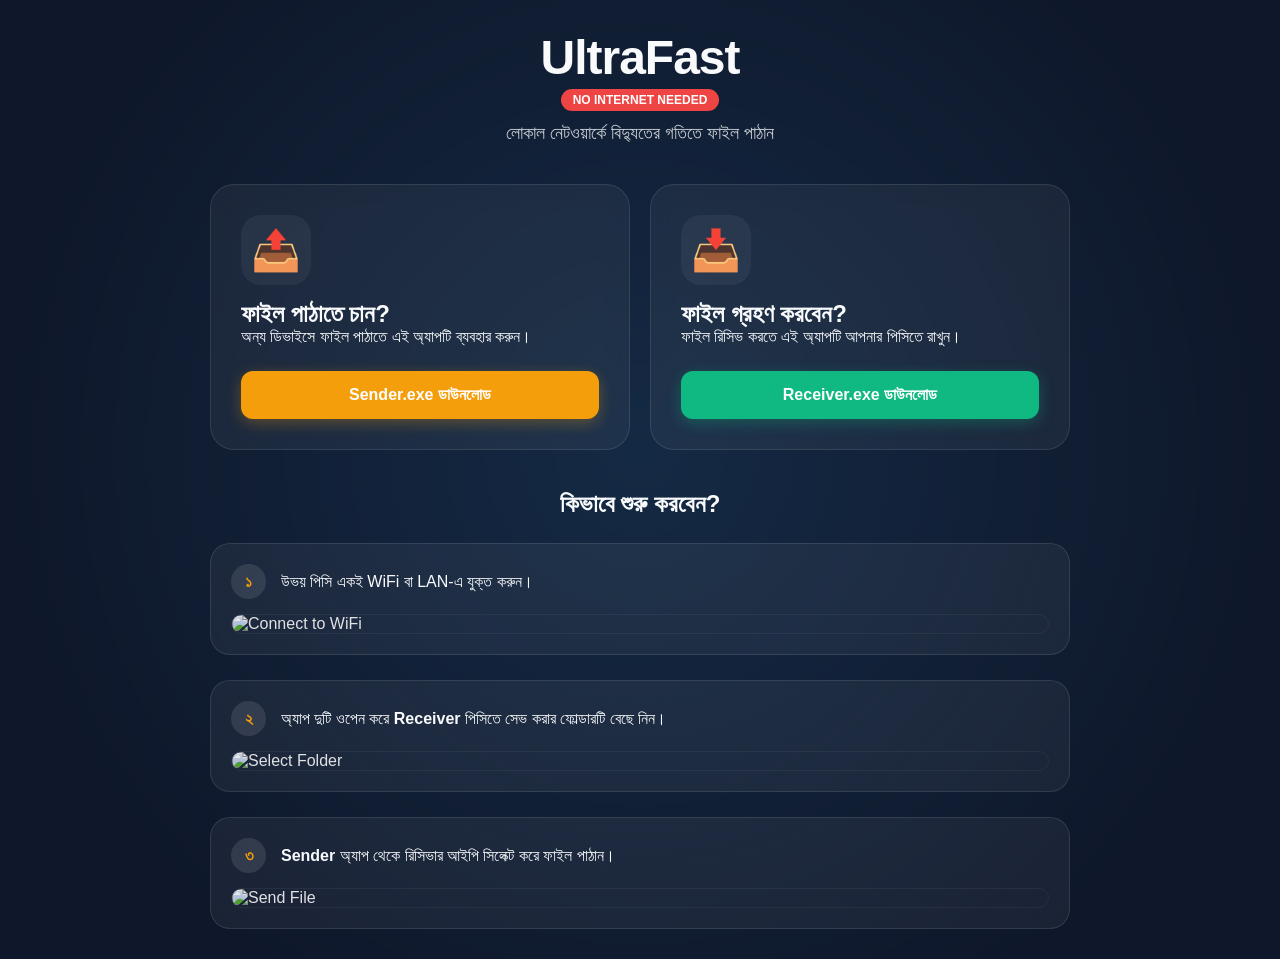
==== file transfer web/updated/index.html @ 02e0b833 "imageadded" ====
<!DOCTYPE html>
<html lang="bn">
<head>
    <meta charset="UTF-8">
    <meta name="viewport" content="width=device-width, initial-scale=1.0">
    <title>UltraFast - অফলাইন ফাইল ট্রান্সফার</title>
    <link rel="stylesheet" href="style.css">
</head>
<body>
    <div class="glass-bg"></div>
    
    <div class="container">
        <header>
            <div class="logo-box">
                <h1>UltraFast</h1>
                <span class="status-tag">No Internet Needed</span>
            </div>
            <p class="subtitle">লোকাল নেটওয়ার্কে বিদ্যুতের গতিতে ফাইল পাঠান</p>
        </header>

        <section class="action-grid">
            <div class="glass-card sender">
                <div class="card-header">
                    <span class="icon-circle">📤</span>
                    <h2>ফাইল পাঠাতে চান?</h2>
                </div>
                <p>অন্য ডিভাইসে ফাইল পাঠাতে এই অ্যাপটি ব্যবহার করুন।</p>
                <a href="https://www.dropbox.com/scl/fi/9n8a0u5mtcevttn05q59j/UltraFastSenderSetup.exe?rlkey=nucc2b9z5obrpn1if3z496gab&st=k6scbyuq&dl=1" class="btn">Sender.exe ডাউনলোড</a>
            </div>

            <div class="glass-card receiver">
                <div class="card-header">
                    <span class="icon-circle">📥</span>
                    <h2>ফাইল গ্রহণ করবেন?</h2>
                </div>
                <p>ফাইল রিসিভ করতে এই অ্যাপটি আপনার পিসিতে রাখুন।</p>
                <a href="https://www.dropbox.com/scl/fi/fdas6h6qnur6i1lq8isop/UltraFastReceiverSetup.exe?rlkey=tbvszzlgkzj60yzkgvnayaspi&st=olvrwj1c&dl=1" class="btn">Receiver.exe ডাউনলোড</a>
            </div>
        </section>

        <section class="how-to">
            <h3>কিভাবে শুরু করবেন?</h3>
            <div class="steps-container">
                <div class="step-card">
                    <div class="step-info">
                        <div class="step-num">১</div>
                        <p>উভয় পিসি একই WiFi বা LAN-এ যুক্ত করুন।</p>
                    </div>
                    <div class="step-image-box">
                        <img src="আপনার_প্রথম_ইমেজ_লিঙ্ক" alt="Connect to WiFi" class="step-img">
                    </div>
                </div>

                <div class="step-card">
                    <div class="step-info">
                        <div class="step-num">২</div>
                        <p>অ্যাপ দুটি ওপেন করে <strong>Receiver</strong> পিসিতে সেভ করার ফোল্ডারটি বেছে নিন।</p>
                    </div>
                    <div class="step-image-box">
                        <img src="আপনার_দ্বিতীয়_ইমেজ_লিঙ্ক" alt="Select Folder" class="step-img">
                    </div>
                </div>

                <div class="step-card">
                    <div class="step-info">
                        <div class="step-num">৩</div>
                        <p><strong>Sender</strong> অ্যাপ থেকে রিসিভার আইপি সিলেক্ট করে ফাইল পাঠান।</p>
                    </div>
                    <div class="step-image-box">
                        <img src="আপনার_তৃতীয়_ইমেজ_লিঙ্ক" alt="Send File" class="step-img">
                    </div>
                </div>
            </div>
        </section>
    </div>
</body>
</html>
---- file transfer web/updated/style.css ----
:root {
    --bg-color: #0f172a;
    --sender-color: #f59e0b;
    --receiver-color: #10b981;
    --text-main: #f8fafc;
    --card-bg: rgba(255, 255, 255, 0.05);
}

* { box-sizing: border-box; margin: 0; padding: 0; }

body {
    background-color: var(--bg-color);
    font-family: 'Hind Siliguri', 'Segoe UI', sans-serif;
    color: var(--text-main);
    overflow-x: hidden;
}

.glass-bg {
    position: fixed;
    top: -10%; left: -10%;
    width: 120%; height: 120%;
    background: radial-gradient(circle, rgba(52,152,219,0.15) 0%, rgba(15,23,42,1) 70%);
    z-index: -1;
}

.container { padding: 30px 20px; max-width: 900px; margin: 0 auto; }

header { text-align: center; margin-bottom: 40px; }

.logo-box h1 { font-size: 3rem; font-weight: 800; letter-spacing: -1px; margin-bottom: 5px; }

.status-tag {
    background: #ef4444; color: white;
    font-size: 12px; padding: 4px 12px;
    border-radius: 50px; text-transform: uppercase; font-weight: bold;
}

.subtitle { opacity: 0.8; margin-top: 15px; font-size: 18px; }

/* Action Cards */
.action-grid {
    display: grid; grid-template-columns: 1fr 1fr; gap: 20px; margin-bottom: 40px;
}

.glass-card {
    background: var(--card-bg);
    backdrop-filter: blur(10px);
    border: 1px rgba(255,255,255,0.1) solid;
    padding: 30px; border-radius: 24px;
    display: flex; flex-direction: column; justify-content: space-between;
    transition: transform 0.3s ease;
}

.glass-card:hover { transform: translateY(-5px); border-color: rgba(255,255,255,0.2); }

.icon-circle {
    font-size: 40px; background: rgba(255,255,255,0.05);
    width: 70px; height: 70px; display: flex;
    align-items: center; justify-content: center;
    border-radius: 20px; margin-bottom: 15px;
}

.btn {
    display: block; text-align: center; padding: 15px;
    border-radius: 12px; text-decoration: none;
    color: white; font-weight: bold; margin-top: 25px; transition: 0.2s;
}

.sender .btn { background: var(--sender-color); box-shadow: 0 4px 15px rgba(245, 158, 11, 0.3); }
.receiver .btn { background: var(--receiver-color); box-shadow: 0 4px 15px rgba(16, 185, 129, 0.3); }

/* How-to section (Updated with Image support) */
.how-to { margin-top: 20px; }
.how-to h3 { margin-bottom: 25px; font-size: 24px; text-align: center; }

.steps-container {
    display: flex; flex-direction: column; gap: 25px;
}

.step-card {
    background: var(--card-bg);
    border: 1px solid rgba(255,255,255,0.1);
    border-radius: 20px;
    padding: 20px;
    transition: 0.3s;
}

.step-info { display: flex; align-items: center; margin-bottom: 15px; }

.step-num {
    background: rgba(255,255,255,0.1); width: 35px; height: 35px;
    border-radius: 50%; display: flex; align-items: center; justify-content: center;
    margin-right: 15px; flex-shrink: 0; font-weight: bold; color: var(--sender-color);
}

.step-image-box {
    width: 100%;
    border-radius: 12px;
    overflow: hidden;
    border: 1px solid rgba(255,255,255,0.05);
}

.step-img {
    width: 100%;
    height: auto;
    display: block;
    filter: brightness(0.9);
    transition: 0.5s ease;
}

.step-card:hover .step-img {
    filter: brightness(1.1);
    transform: scale(1.02);
}

/* Mobile Responsive */
@media (max-width: 650px) {
    .action-grid { grid-template-columns: 1fr; }
    .logo-box h1 { font-size: 2.2rem; }
    .glass-card { padding: 25px; }
}
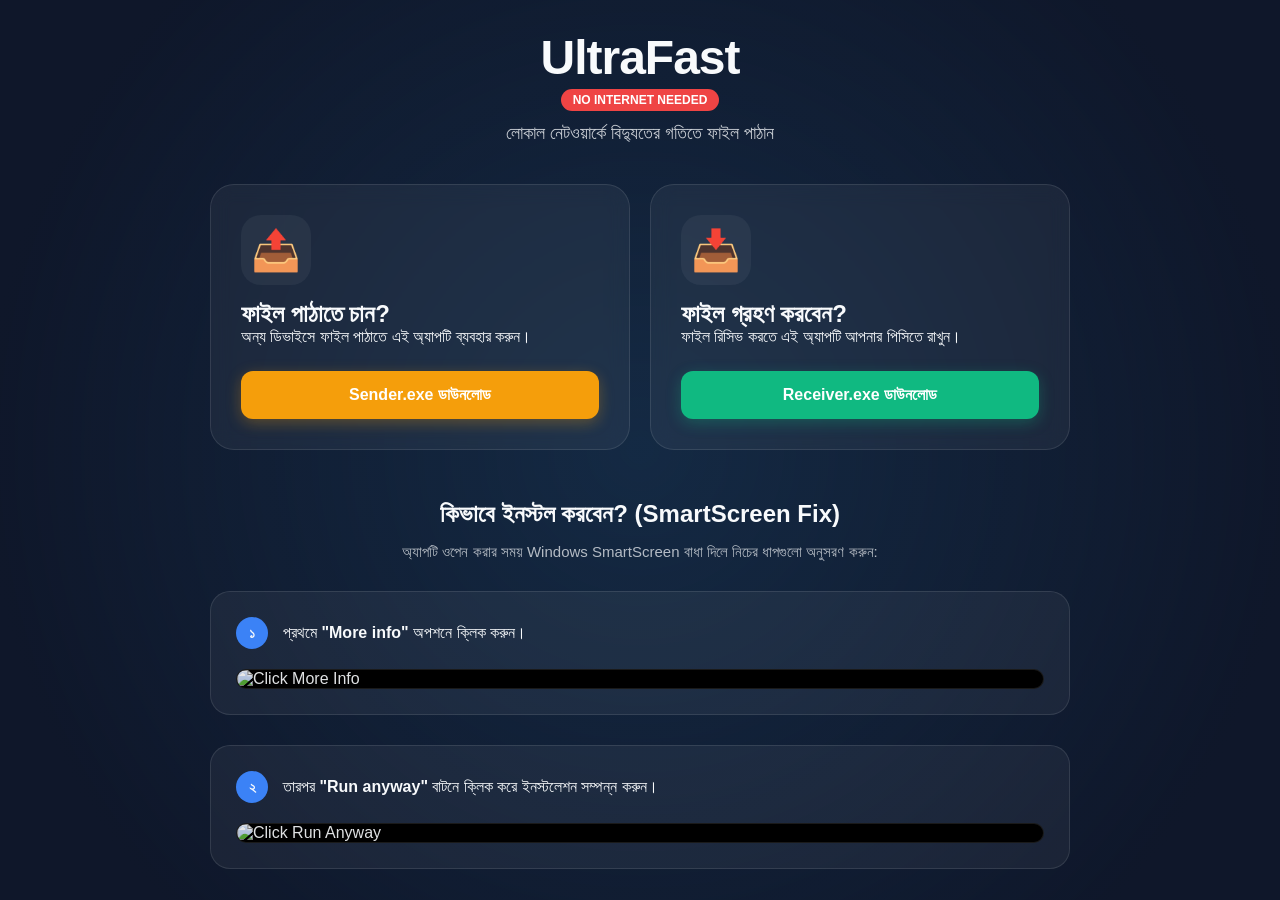
==== commit 6d042f38: "updated" ====
--- a/file transfer web/updated/index.html
+++ b/file transfer web/updated/index.html
@@ -38,40 +38,34 @@
             </div>
         </section>
 
-        <section class="how-to">
-            <h3>কিভাবে শুরু করবেন?</h3>
+        <section class="how-to install-guide">
+            <h3>কিভাবে ইনস্টল করবেন? (SmartScreen Fix)</h3>
+            <p class="guide-desc">অ্যাপটি ওপেন করার সময় Windows SmartScreen বাধা দিলে নিচের ধাপগুলো অনুসরণ করুন:</p>
+            
             <div class="steps-container">
                 <div class="step-card">
                     <div class="step-info">
                         <div class="step-num">১</div>
-                        <p>উভয় পিসি একই WiFi বা LAN-এ যুক্ত করুন।</p>
+                        <p>প্রথমে <strong>"More info"</strong> অপশনে ক্লিক করুন।</p>
                     </div>
                     <div class="step-image-box">
-                        <img src="আপনার_প্রথম_ইমেজ_লিঙ্ক" alt="Connect to WiFi" class="step-img">
+                        <img src="https://raw.githubusercontent.com/Morsalen0220/advanced-file-transfer/refs/heads/main/file%20transfer%20web/updated/instruct1.jpg" alt="Click More Info" class="step-img">
                     </div>
                 </div>
 
                 <div class="step-card">
                     <div class="step-info">
                         <div class="step-num">২</div>
-                        <p>অ্যাপ দুটি ওপেন করে <strong>Receiver</strong> পিসিতে সেভ করার ফোল্ডারটি বেছে নিন।</p>
+                        <p>তারপর <strong>"Run anyway"</strong> বাটনে ক্লিক করে ইনস্টলেশন সম্পন্ন করুন।</p>
                     </div>
                     <div class="step-image-box">
-                        <img src="আপনার_দ্বিতীয়_ইমেজ_লিঙ্ক" alt="Select Folder" class="step-img">
-                    </div>
-                </div>
-
-                <div class="step-card">
-                    <div class="step-info">
-                        <div class="step-num">৩</div>
-                        <p><strong>Sender</strong> অ্যাপ থেকে রিসিভার আইপি সিলেক্ট করে ফাইল পাঠান।</p>
-                    </div>
-                    <div class="step-image-box">
-                        <img src="আপনার_তৃতীয়_ইমেজ_লিঙ্ক" alt="Send File" class="step-img">
+                        <img src="https://raw.githubusercontent.com/Morsalen0220/advanced-file-transfer/refs/heads/main/file%20transfer%20web/updated/instruct2.jpg" alt="Click Run Anyway" class="step-img">
                     </div>
                 </div>
             </div>
         </section>
+
+       
     </div>
 </body>
 </html>
--- a/file transfer web/updated/style.css
+++ b/file transfer web/updated/style.css
@@ -39,7 +39,7 @@
 
 /* Action Cards */
 .action-grid {
-    display: grid; grid-template-columns: 1fr 1fr; gap: 20px; margin-bottom: 40px;
+    display: grid; grid-template-columns: 1fr 1fr; gap: 20px; margin-bottom: 50px;
 }
 
 .glass-card {
@@ -69,48 +69,50 @@
 .sender .btn { background: var(--sender-color); box-shadow: 0 4px 15px rgba(245, 158, 11, 0.3); }
 .receiver .btn { background: var(--receiver-color); box-shadow: 0 4px 15px rgba(16, 185, 129, 0.3); }
 
-/* How-to section (Updated with Image support) */
-.how-to { margin-top: 20px; }
-.how-to h3 { margin-bottom: 25px; font-size: 24px; text-align: center; }
+/* How-to Sections */
+.how-to { margin-top: 50px; }
+.how-to h3 { margin-bottom: 15px; font-size: 24px; text-align: center; color: var(--text-main); }
+.guide-desc { text-align: center; opacity: 0.7; margin-bottom: 30px; font-size: 15px; }
 
 .steps-container {
-    display: flex; flex-direction: column; gap: 25px;
+    display: flex; flex-direction: column; gap: 30px;
 }
 
 .step-card {
     background: var(--card-bg);
     border: 1px solid rgba(255,255,255,0.1);
     border-radius: 20px;
-    padding: 20px;
+    padding: 25px;
     transition: 0.3s;
 }
 
-.step-info { display: flex; align-items: center; margin-bottom: 15px; }
+.step-info { display: flex; align-items: center; margin-bottom: 20px; }
 
 .step-num {
-    background: rgba(255,255,255,0.1); width: 35px; height: 35px;
+    background: #3b82f6; width: 32px; height: 32px;
     border-radius: 50%; display: flex; align-items: center; justify-content: center;
-    margin-right: 15px; flex-shrink: 0; font-weight: bold; color: var(--sender-color);
+    margin-right: 15px; flex-shrink: 0; font-weight: bold; font-size: 14px;
 }
 
 .step-image-box {
     width: 100%;
     border-radius: 12px;
     overflow: hidden;
-    border: 1px solid rgba(255,255,255,0.05);
+    border: 1px solid rgba(255,255,255,0.1);
+    background: #000;
 }
 
 .step-img {
     width: 100%;
     height: auto;
     display: block;
-    filter: brightness(0.9);
-    transition: 0.5s ease;
+    opacity: 0.9;
+    transition: 0.4s;
 }
 
 .step-card:hover .step-img {
-    filter: brightness(1.1);
-    transform: scale(1.02);
+    opacity: 1;
+    transform: scale(1.01);
 }
 
 /* Mobile Responsive */
